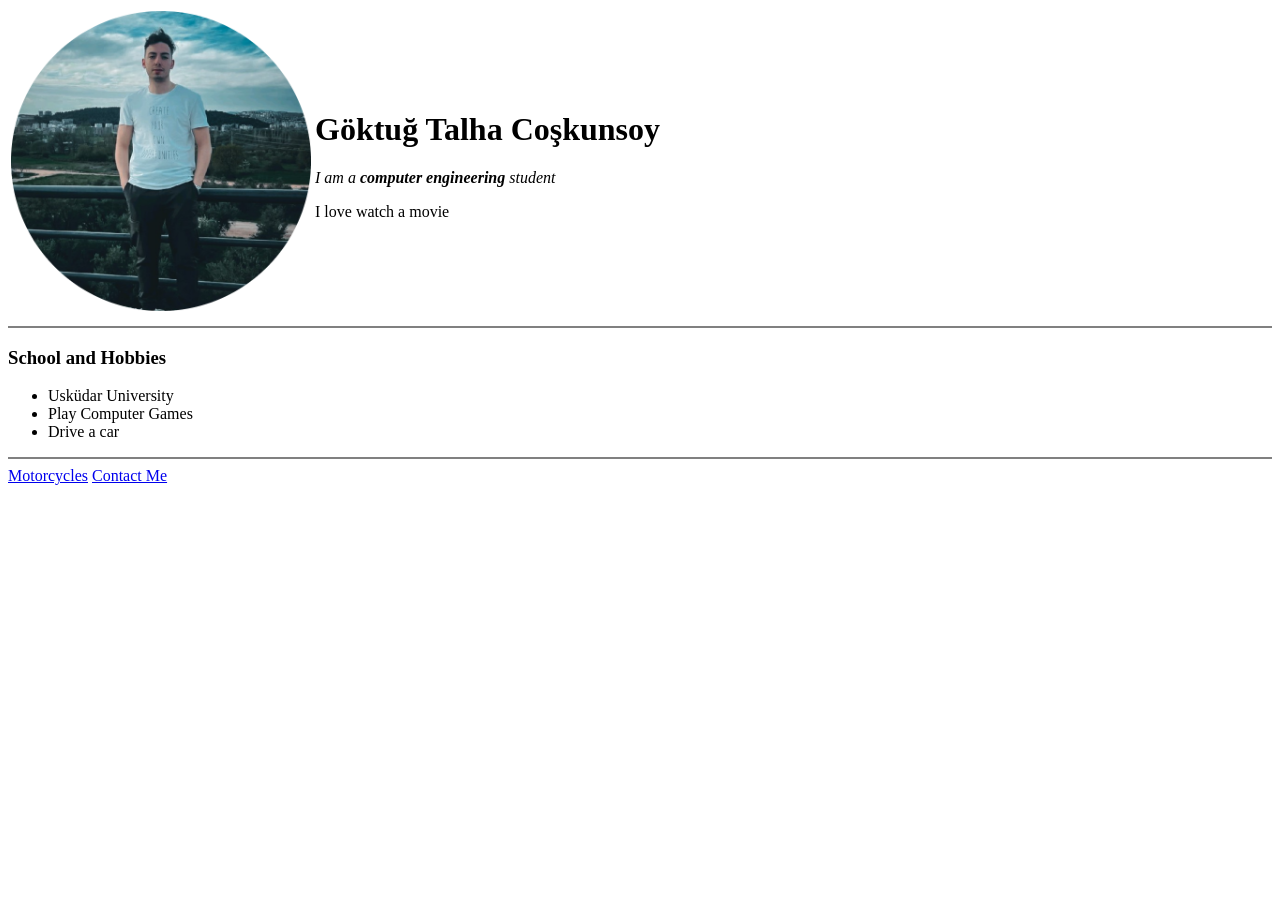
==== index.html @ 274446a8 "Add İnitial CV websites files" ====
<!DOCTYPE html>
<html lang="en">
<head>
    <meta charset="UTF-8">
    <meta http-equiv="X-UA-Compatible" content="IE=edge">
    <meta name="viewport" content="width=device-width, initial-scale=1.0">
    <title>Talha's Personal Site</title>
</head>
<body>
    <table>
        <tr>
        <td><img src="gtc_profile-modified.png" width="300px" alt="Talha's Profile Picture"></td>
        <td><h1>Göktuğ Talha Coşkunsoy</h1>
        <p><em>I am a <strong>computer engineering </strong> student</em></p>
        <p>I love watch a movie</p></td>
        </tr>
    </table>
    <!--İnternet üstünden resmin adresini alıp sitede gösterme-->
   <!--<img src="https://media.licdn.com/dms/image/C4D03AQFp9KLQKkz07A/profile-displayphoto-shrink_800_800/0/1655391048451?e=2147483647&v=beta&t=0ju0CFBifN8FPXYFdWVYjip_31yNCw9kpEs7HPuyf4M" width="300px" alt="Talha's Profile Picture">--> 

   <!--Klasörden site üstünde resim gösterme-->
   
    <hr noshade="">
    <h3>School and Hobbies</h3>
    <ul>
    <li>Usküdar University</li>
    <li>Play Computer Games</li>
    <li>Drive a car</li>
</ul>
    <hr noshade="">
    <a href="https://en.wikipedia.org/wiki/Motorcycle">Motorcycles</a> 
    <a href="contact_me.html">Contact Me</a>

</body>
</html>
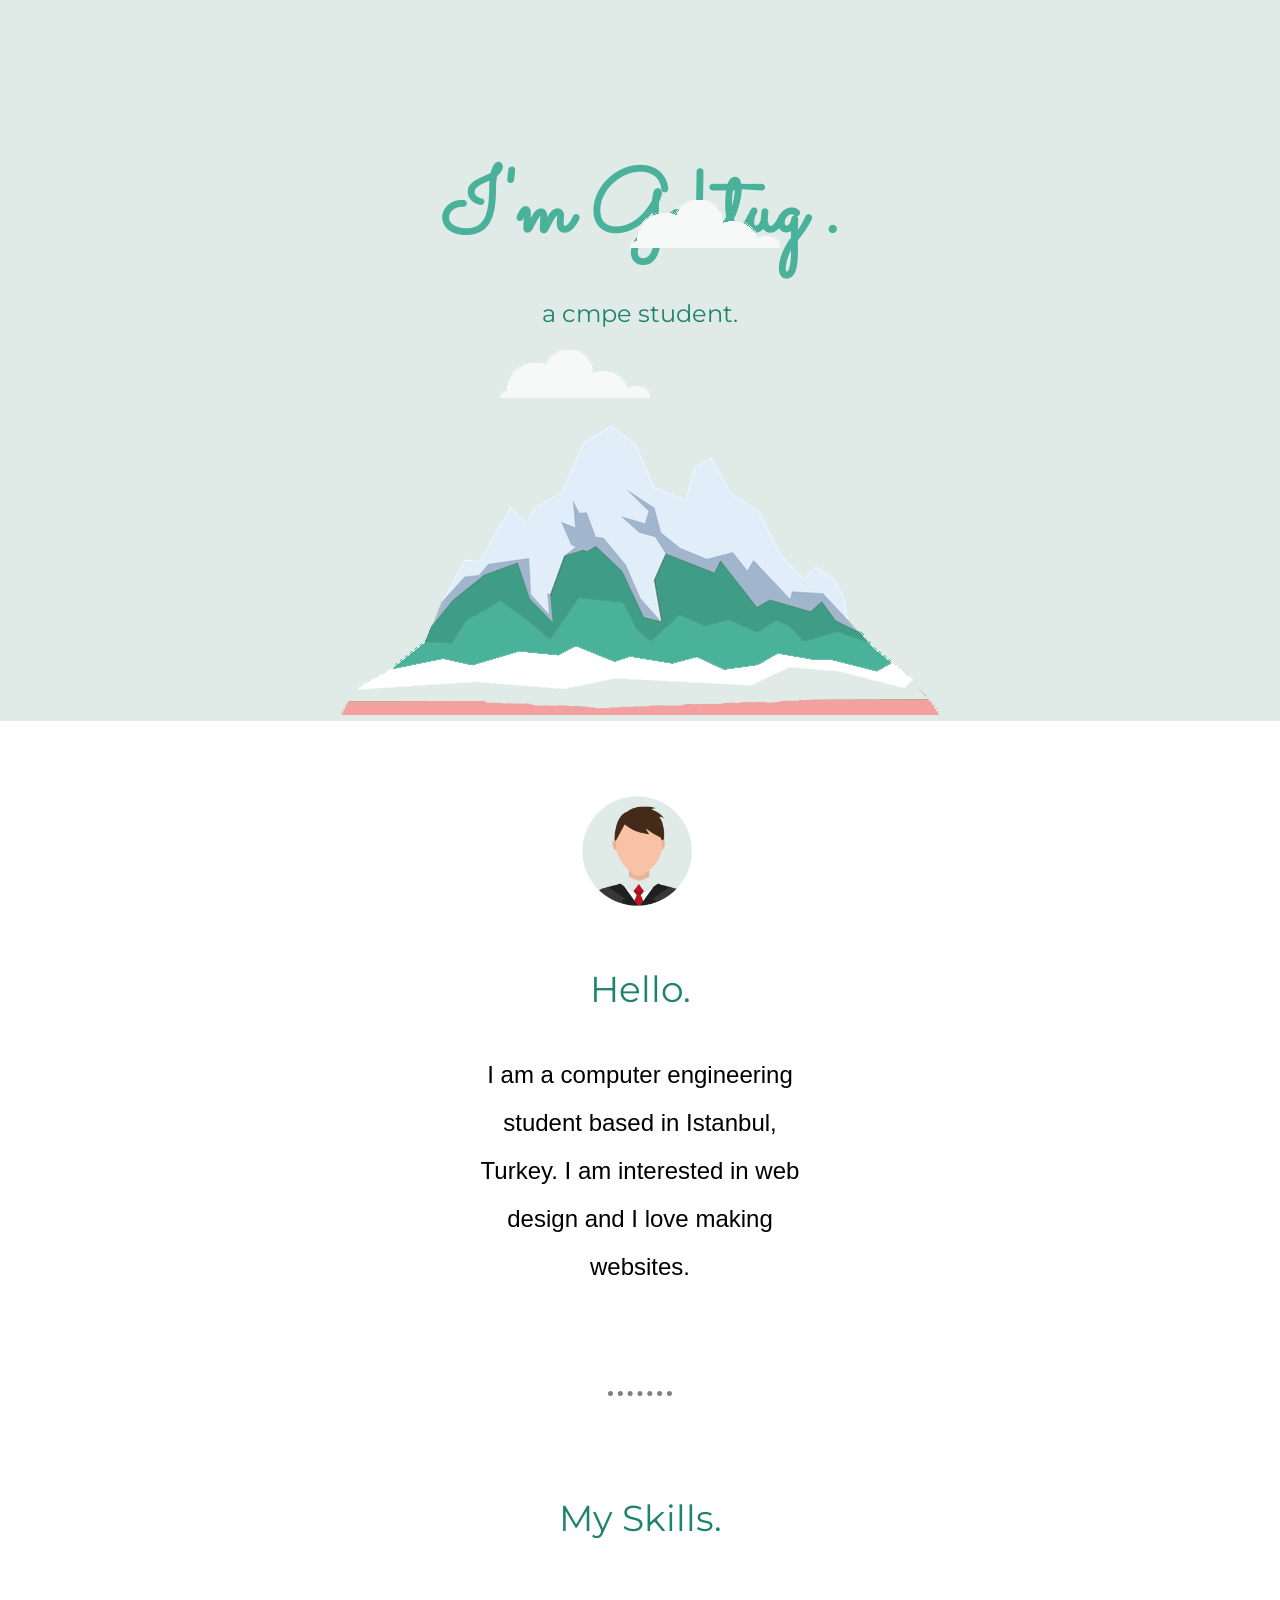
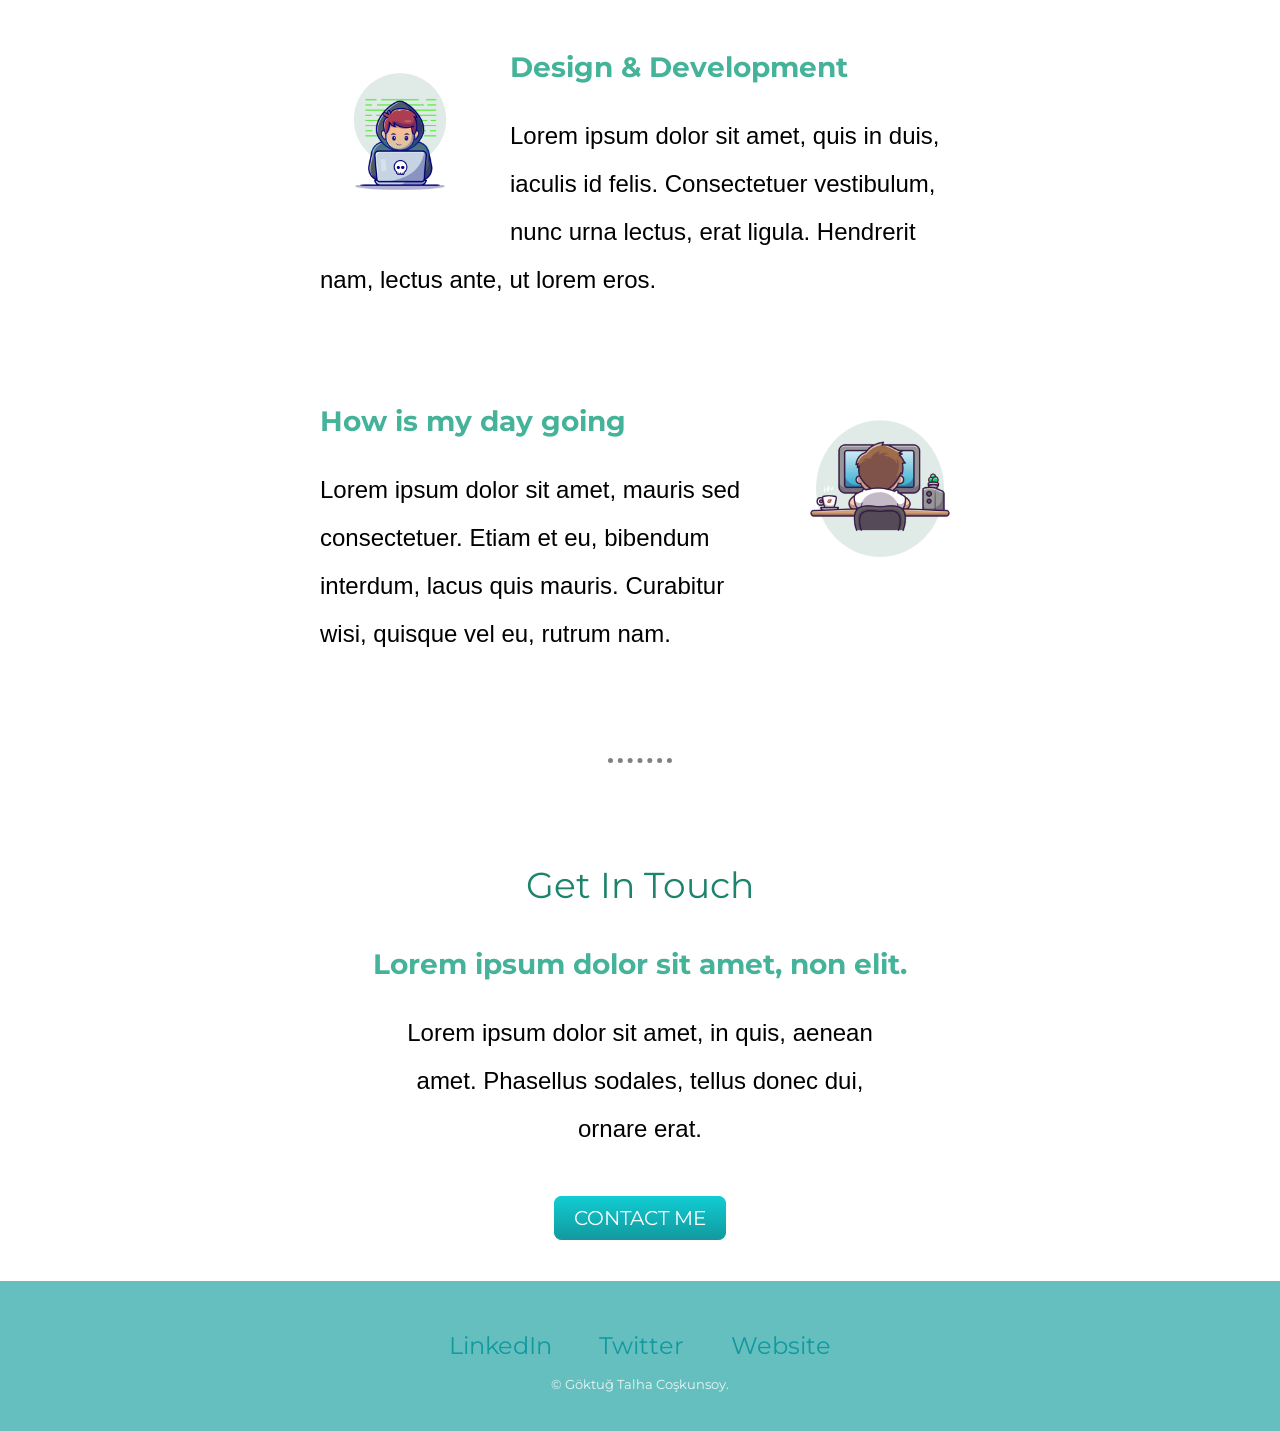
==== commit 56ca5494: "Initial commit" ====
--- a/index.html
+++ b/index.html
@@ -4,32 +4,60 @@
     <meta charset="UTF-8">
     <meta http-equiv="X-UA-Compatible" content="IE=edge">
     <meta name="viewport" content="width=device-width, initial-scale=1.0">
-    <title>Talha's Personal Site</title>
+    <link rel="stylesheet" href="./CSS/style.css">
+    <link rel="icon" href="./CSS/gtc-low-resolution-logo-color-on-transparent-background.png">
+    <link rel="preconnect" href="https://fonts.googleapis.com">
+    <link rel="preconnect" href="https://fonts.gstatic.com" crossorigin>
+    <link href="https://fonts.googleapis.com/css2?family=Merriweather&family=Montserrat&family=Sacramento&display=swap" rel="stylesheet">
+    
+    <title>Goktug Talha Coskunsoy</title>
 </head>
 <body>
-    <table>
-        <tr>
-        <td><img src="gtc_profile-modified.png" width="300px" alt="Talha's Profile Picture"></td>
-        <td><h1>Göktuğ Talha Coşkunsoy</h1>
-        <p><em>I am a <strong>computer engineering </strong> student</em></p>
-        <p>I love watch a movie</p></td>
-        </tr>
-    </table>
-    <!--İnternet üstünden resmin adresini alıp sitede gösterme-->
-   <!--<img src="https://media.licdn.com/dms/image/C4D03AQFp9KLQKkz07A/profile-displayphoto-shrink_800_800/0/1655391048451?e=2147483647&v=beta&t=0ju0CFBifN8FPXYFdWVYjip_31yNCw9kpEs7HPuyf4M" width="300px" alt="Talha's Profile Picture">--> 
 
-   <!--Klasörden site üstünde resim gösterme-->
-   
-    <hr noshade="">
-    <h3>School and Hobbies</h3>
-    <ul>
-    <li>Usküdar University</li>
-    <li>Play Computer Games</li>
-    <li>Drive a car</li>
-</ul>
-    <hr noshade="">
-    <a href="https://en.wikipedia.org/wiki/Motorcycle">Motorcycles</a> 
-    <a href="contact_me.html">Contact Me</a>
-
+    <div class="top-container">
+        <img class="top-cloud" src="Images/cloud1.png" alt="cloud-img">
+        <h1>I'm Goktug .</h1>
+        <h2 style="font-size: 1.5rem;">a cmpe student.</h2>
+        <img class="bottom-cloud" src="Images/cloud1.png" alt="cloud-img">
+        <img src="Images/mountain3.png" alt="mountain-img">
+    </div>
+    <div class="middle-container">
+        <div class="profile">
+          <img class="profile-img" src="Images/GTC-avatar.png" alt="">
+          <h2>Hello.</h2>
+          <p class="intro">I am a computer engineering student based in Istanbul, Turkey.  I am interested in web design and I love making websites. </p>
+        </div>
+        <hr class="hr">
+        <div class="skills">
+          <h2>My Skills.</h2>
+          <div class="skill-row">
+            <img class="code-img"src="Images/coding.png" alt="">
+            <h3>Design & Development</h3>
+            <p>Lorem ipsum dolor sit amet, quis in duis, iaculis id felis. Consectetuer vestibulum, nunc urna lectus, erat ligula. Hendrerit nam, lectus ante, ut lorem eros.</p>
+          </div>
+          <div class="skill-row">
+            <img class="work-img"src="Images/siting.png" alt="">
+            <h3>How is my day going</h3>
+            <p>Lorem ipsum dolor sit amet, mauris sed consectetuer. Etiam et eu, bibendum interdum, lacus quis mauris. Curabitur wisi, quisque vel eu, rutrum nam.</p>
+          </div>
+        </div>
+        <hr class="hr">
+        <div class="contact-me">
+          <h2>Get In Touch</h2>
+          <h3>Lorem ipsum dolor sit amet, non elit.</h3>
+          <p class="contact-text">Lorem ipsum dolor sit amet, in quis, aenean amet. Phasellus sodales, tellus donec dui, ornare erat.</p>
+          <a class="btn" href="mailto:name@email.com">CONTACT ME</a>
+        </div>
+      </div>
+      
+      
+      <div class="bottom-container">
+        <a class="footer-link" href="https://www.linkedin.com/">LinkedIn</a>
+        <a class="footer-link" href="https://twitter.com/">Twitter</a>
+        <a class="footer-link" href="https://www.appbrewery.co/">Website</a>
+        <p class="footer-name">© Göktuğ Talha Coşkunsoy.</p>
+      </div>
+      
+    
 </body>
-</html>+</html>
--- a/CSS/style.css
+++ b/CSS/style.css
@@ -0,0 +1,150 @@
+body{
+    background-color:#ffffff;
+    margin: 0px;
+    text-align: center;
+    font-family: 'Merriweather Sans', sans-serif;
+    font-size: 1.5em;
+}
+
+h1{
+    margin: 0 auto;
+    font-family: 'Sacramento', cursive;
+    color: #4ab19a;
+    font-size:5.5rem;
+    margin: 50px auto 0 auto;
+}
+
+h2{
+    font-family: 'Montserrat', sans-serif;
+    color: #1e836c;
+    font-weight: normal;
+    padding-bottom: 10px;
+}
+
+h3{
+color: #45b29a;
+font-family: 'Montserrat', sans-serif;
+
+}
+
+p{
+    line-height: 2;
+}
+
+hr{
+    background-color: transparent;
+    border-style: none;
+    border-top-style: dotted;
+    border-color: grey;
+    border-width: 5px;
+    width: 5%;
+    margin: 100px auto;
+ }
+
+a{
+    color: #11999E;
+    font-family: 'Montserrat', sans-serif;
+    margin: 10px 20px;
+    text-decoration: none;
+}
+
+a:hover{
+    color: #EAF6F6;
+}
+
+.top-container{
+    background-color: #e0ebe8;
+    padding-top: 100px;
+}
+
+.intro{
+    width: 50%;
+   margin: 0 auto;
+}
+.middle-container{
+    margin: 50px auto;
+}
+
+.top-cloud{
+    position: absolute;
+    right: 500px;
+    top: 200px;
+    }
+    
+.bottom-cloud{
+    position: absolute;
+    left: 500px;
+    top: 350px;
+}
+.profile{
+    width: 50%;
+    margin: 0 auto;
+    text-align: center;
+}
+
+.skill-row{
+    width: 50%;
+    margin: 100px auto;
+    text-align: left;
+}
+
+.profile-img{
+width: 25%;
+}
+
+
+.code-img{
+width: 25%;
+float: left;
+margin-right: 30px;
+}
+
+.work-img{
+   width: 25%;
+   float: right;
+   margin-left: 30px;
+    }
+
+    .btn {
+        background: #11cdd4;
+        background-image: -webkit-linear-gradient(top, #11cdd4, #11999e);
+        background-image: -moz-linear-gradient(top, #11cdd4, #11999e);
+        background-image: -ms-linear-gradient(top, #11cdd4, #11999e);
+        background-image: -o-linear-gradient(top, #11cdd4, #11999e);
+        background-image: linear-gradient(to bottom, #11cdd4, #11999e);
+        -webkit-border-radius: 8;
+        -moz-border-radius: 8;
+        border-radius: 8px;
+        font-family: 'Montserrat', sans-serif;
+        color: #ffffff;
+        font-size: 20px;
+        padding: 10px 20px 10px 20px;
+        text-decoration: none;
+      }
+      
+      .btn:hover {
+        background: #30e3cb;
+        background-image: -webkit-linear-gradient(top, #30e3cb, #2bc4ad);
+        background-image: -moz-linear-gradient(top, #30e3cb, #2bc4ad);
+        background-image: -ms-linear-gradient(top, #30e3cb, #2bc4ad);
+        background-image: -o-linear-gradient(top, #30e3cb, #2bc4ad);
+        background-image: linear-gradient(to bottom, #30e3cb, #2bc4ad);
+        text-decoration: none;
+      }
+
+      .bottom-container{
+        background-color: #66BFBF;
+        padding: 50px 0 20px;
+      }
+    
+      .contact-text{
+        width: 40%;
+        margin: 0 auto ;
+        margin-bottom: 50px;
+      }
+
+      .footer-name{
+        color: #EAF6F6;
+        font-family: 'Montserrat', sans-serif;
+        font-size: 0.80rem;
+      }
